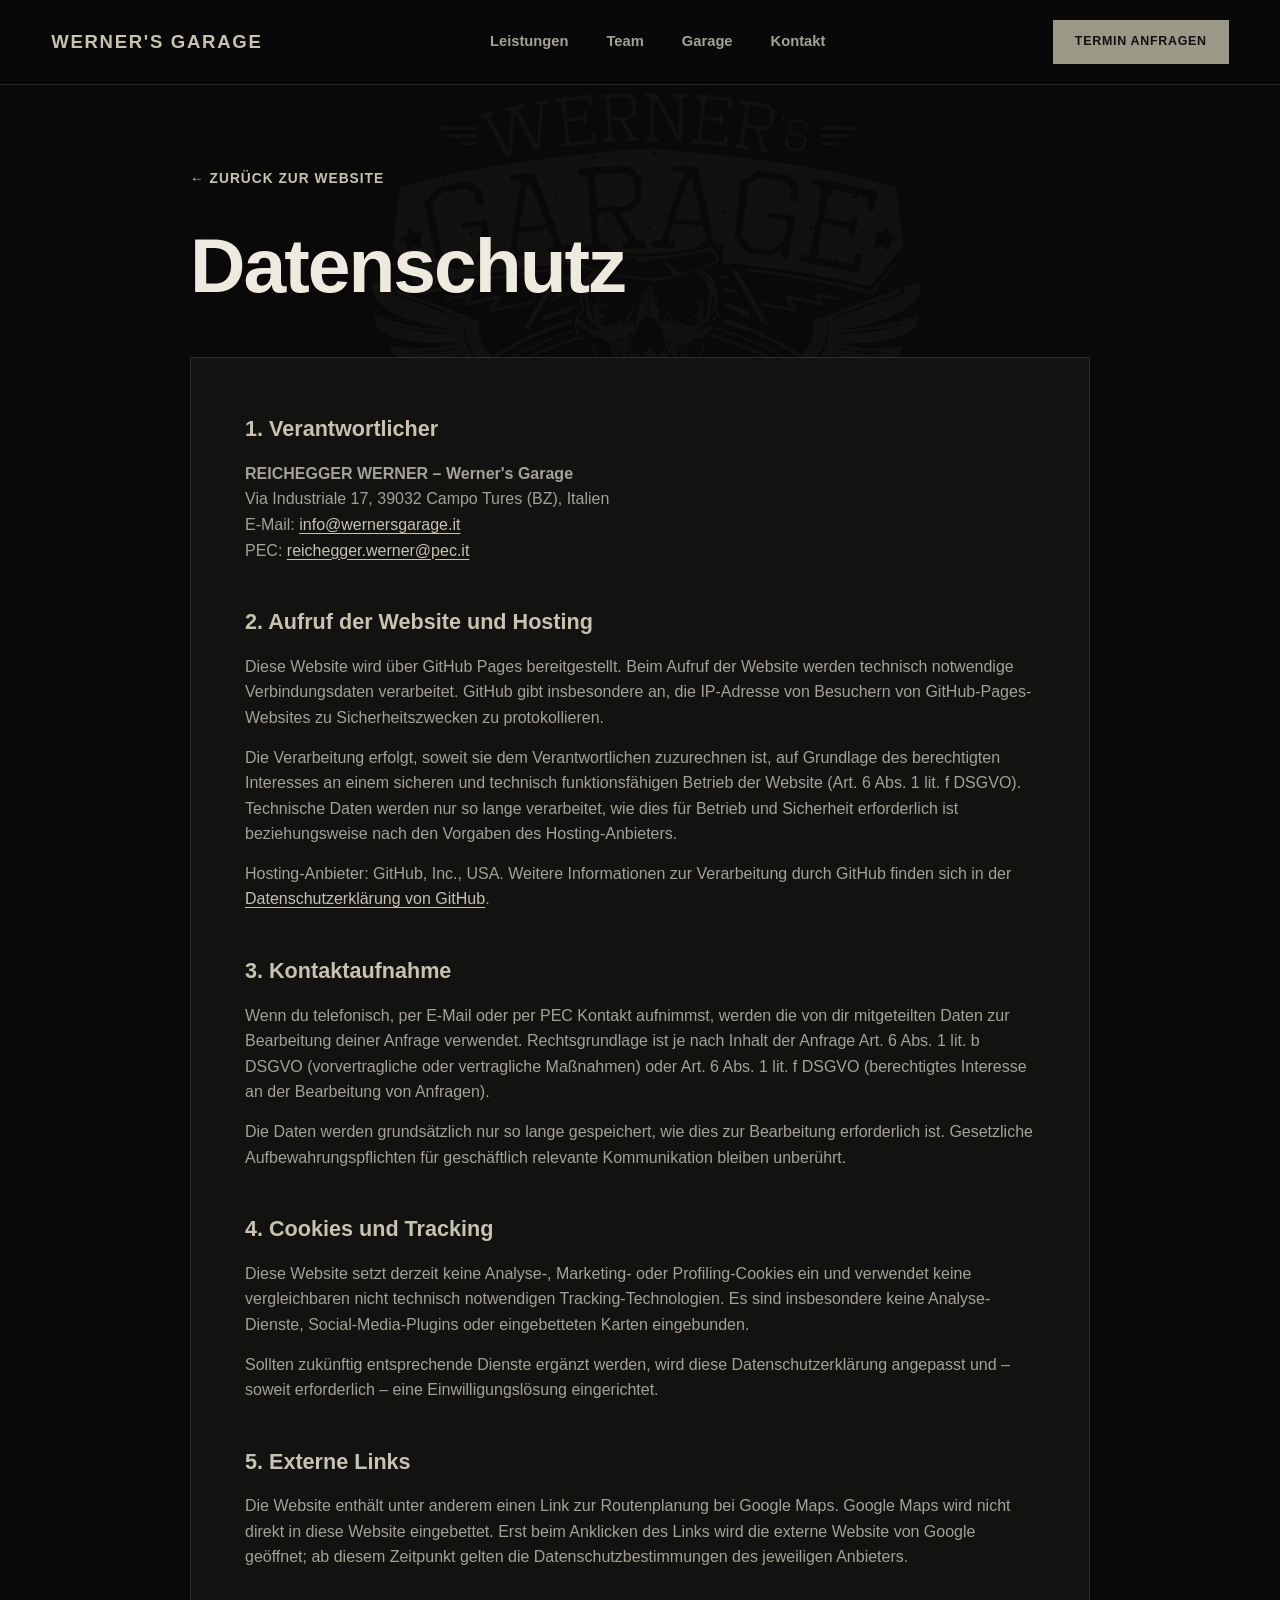
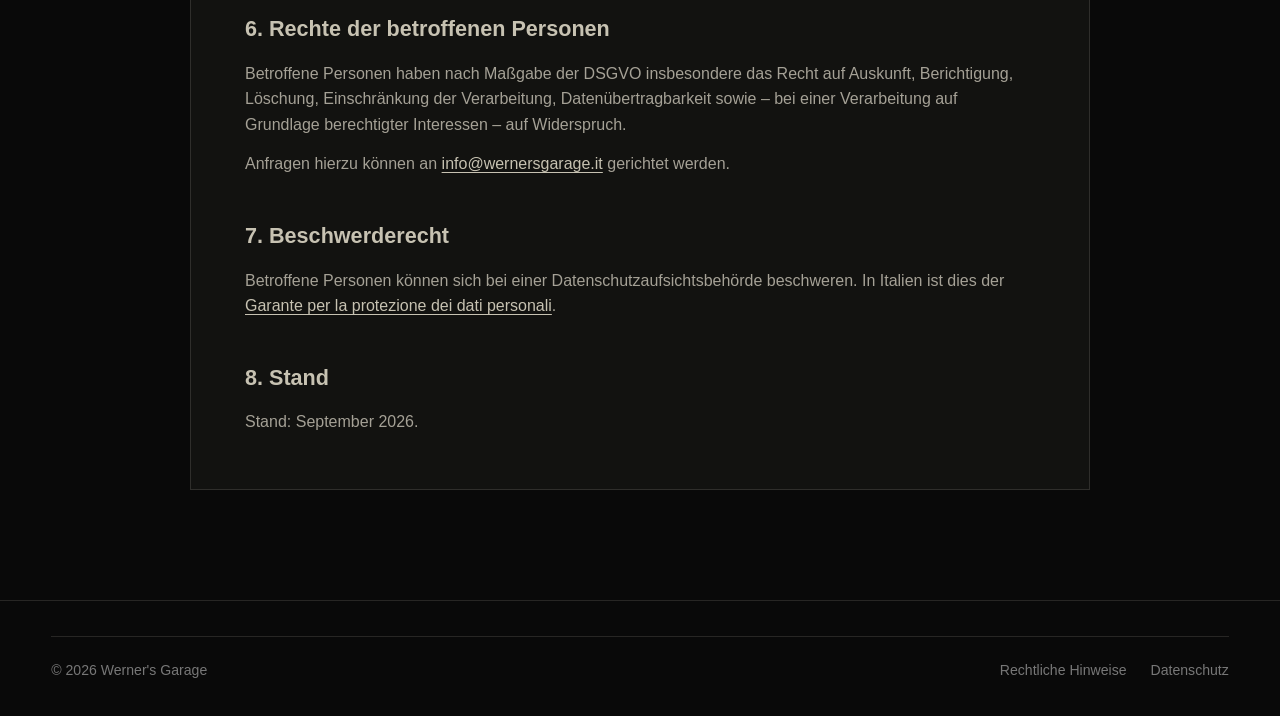
==== datenschutz.html @ ca8c2174 "legal requirements" ====
<!DOCTYPE html>
<html lang="de">
<head>
  <meta charset="UTF-8">
  <meta name="viewport" content="width=device-width, initial-scale=1.0">
  <meta name="robots" content="index,follow">
  <title>Datenschutz | Werner's Garage</title>
  <meta name="description" content="Datenschutzerklärung von Werner's Garage – REICHEGGER WERNER.">
  <link rel="stylesheet" href="style.css">
</head>
<body>
  <header class="header">
    <div class="container nav">
      <a href="index.html" class="logo"><span class="logo-main">WERNER'S GARAGE</span></a>
      <nav class="navigation">
        <a href="index.html#leistungen">Leistungen</a>
        <a href="index.html#team">Team</a>
        <a href="index.html#garage">Garage</a>
        <a href="index.html#kontakt">Kontakt</a>
      </nav>
      <a href="index.html#kontakt" class="button button-small">Termin anfragen</a>
    </div>
  </header>

  <main class="legal-main">
    <div class="container legal-shell">
      <a class="legal-back" href="index.html">← Zurück zur Website</a>
      <h1 class="legal-page-title">Datenschutz</h1>

      <div class="legal-card">
        <h2>1. Verantwortlicher</h2>
        <p><strong>REICHEGGER WERNER – Werner's Garage</strong><br>
        Via Industriale 17, 39032 Campo Tures (BZ), Italien<br>
        E-Mail: <a href="mailto:info@wernersgarage.it">info@wernersgarage.it</a><br>
        PEC: <a href="mailto:reichegger.werner@pec.it">reichegger.werner@pec.it</a></p>

        <h2>2. Aufruf der Website und Hosting</h2>
        <p>Diese Website wird über GitHub Pages bereitgestellt. Beim Aufruf der Website werden technisch notwendige Verbindungsdaten verarbeitet. GitHub gibt insbesondere an, die IP-Adresse von Besuchern von GitHub-Pages-Websites zu Sicherheitszwecken zu protokollieren.</p>
        <p>Die Verarbeitung erfolgt, soweit sie dem Verantwortlichen zuzurechnen ist, auf Grundlage des berechtigten Interesses an einem sicheren und technisch funktionsfähigen Betrieb der Website (Art. 6 Abs. 1 lit. f DSGVO). Technische Daten werden nur so lange verarbeitet, wie dies für Betrieb und Sicherheit erforderlich ist beziehungsweise nach den Vorgaben des Hosting-Anbieters.</p>
        <p>Hosting-Anbieter: GitHub, Inc., USA. Weitere Informationen zur Verarbeitung durch GitHub finden sich in der <a href="https://docs.github.com/en/site-policy/privacy-policies/github-general-privacy-statement" target="_blank" rel="noopener noreferrer">Datenschutzerklärung von GitHub</a>.</p>

        <h2>3. Kontaktaufnahme</h2>
        <p>Wenn du telefonisch, per E-Mail oder per PEC Kontakt aufnimmst, werden die von dir mitgeteilten Daten zur Bearbeitung deiner Anfrage verwendet. Rechtsgrundlage ist je nach Inhalt der Anfrage Art. 6 Abs. 1 lit. b DSGVO (vorvertragliche oder vertragliche Maßnahmen) oder Art. 6 Abs. 1 lit. f DSGVO (berechtigtes Interesse an der Bearbeitung von Anfragen).</p>
        <p>Die Daten werden grundsätzlich nur so lange gespeichert, wie dies zur Bearbeitung erforderlich ist. Gesetzliche Aufbewahrungspflichten für geschäftlich relevante Kommunikation bleiben unberührt.</p>

        <h2>4. Cookies und Tracking</h2>
        <p>Diese Website setzt derzeit keine Analyse-, Marketing- oder Profiling-Cookies ein und verwendet keine vergleichbaren nicht technisch notwendigen Tracking-Technologien. Es sind insbesondere keine Analyse-Dienste, Social-Media-Plugins oder eingebetteten Karten eingebunden.</p>
        <p>Sollten zukünftig entsprechende Dienste ergänzt werden, wird diese Datenschutzerklärung angepasst und – soweit erforderlich – eine Einwilligungslösung eingerichtet.</p>

        <h2>5. Externe Links</h2>
        <p>Die Website enthält unter anderem einen Link zur Routenplanung bei Google Maps. Google Maps wird nicht direkt in diese Website eingebettet. Erst beim Anklicken des Links wird die externe Website von Google geöffnet; ab diesem Zeitpunkt gelten die Datenschutzbestimmungen des jeweiligen Anbieters.</p>

        <h2>6. Rechte der betroffenen Personen</h2>
        <p>Betroffene Personen haben nach Maßgabe der DSGVO insbesondere das Recht auf Auskunft, Berichtigung, Löschung, Einschränkung der Verarbeitung, Datenübertragbarkeit sowie – bei einer Verarbeitung auf Grundlage berechtigter Interessen – auf Widerspruch.</p>
        <p>Anfragen hierzu können an <a href="mailto:info@wernersgarage.it">info@wernersgarage.it</a> gerichtet werden.</p>

        <h2>7. Beschwerderecht</h2>
        <p>Betroffene Personen können sich bei einer Datenschutzaufsichtsbehörde beschweren. In Italien ist dies der <a href="https://www.garanteprivacy.it/" target="_blank" rel="noopener noreferrer">Garante per la protezione dei dati personali</a>.</p>

        <h2>8. Stand</h2>
        <p>Stand: September 2026.</p>
      </div>
    </div>
  </main>

  <footer class="footer">
    <div class="container footer-bottom">
      <p>© 2026 Werner's Garage</p>
      <div class="footer-links">
        <a href="rechtliche-hinweise.html">Rechtliche Hinweise</a>
        <a href="datenschutz.html">Datenschutz</a>
      </div>
    </div>
  </footer>
</body>
</html>
---- style.css ----
/* =========================
   GRUNDLAGEN
========================= */

:root {
  --bg: #090909;
  --bg-soft: #141412;
  --bg-light: #d8d4c8;

  --text: #eeeae0;
  --text-dark: #11110f;
  --muted: #a5a196;

  --accent: #9c9888;
  --accent-light: #c7c2b2;
  --accent-dark: #6f6c61;
  --border: rgba(199, 194, 178, 0.16);

  --container: 1200px;
}

* {
  margin: 0;
  padding: 0;
  box-sizing: border-box;
}

html {
  scroll-behavior: smooth;
}

body {
  font-family: Arial, Helvetica, sans-serif;
  background: var(--bg);
  color: var(--text);
  line-height: 1.6;
  position: relative;
}

/* Dezentes, feststehendes Wasserzeichen im Hintergrund */
body::before {
  content: "";
  position: fixed;
  top: 53%;
  left: 50%;
  width: min(64vw, 820px);
  height: min(88vh, 1100px);
  transform: translate(-50%, -50%);
  background: url("images/watermark.png") center / contain no-repeat;
  opacity: 0.042;
  pointer-events: none;
  z-index: 0;
}

.header,
main,
.footer {
  position: relative;
  z-index: 1;
}

img {
  max-width: 100%;
  display: block;
}

a {
  color: inherit;
  text-decoration: none;
}

.container {
  width: min(92%, var(--container));
  margin: 0 auto;
}


/* =========================
   HEADER
========================= */

.header {
  position: sticky;
  top: 0;
  z-index: 1000;

  background: rgba(9, 9, 9, 0.92);
  backdrop-filter: blur(16px);
  -webkit-backdrop-filter: blur(16px);

  border-bottom: 1px solid var(--border);
}


/* =========================
   NAVIGATION
========================= */

.nav {
  min-height: 84px;

  display: grid;
  grid-template-columns: auto 1fr auto;
  align-items: center;
  gap: 36px;
}

.logo {
  display: inline-flex;
  justify-content: center;
  align-items: center;
  line-height: 1;
  white-space: nowrap;
}

.logo-main {
  color: var(--accent-light);
  font-family: "Arial Black", Arial, Helvetica, sans-serif;
  font-size: 1.16rem;
  font-weight: 900;
  letter-spacing: 1.7px;
  text-transform: uppercase;
}


.logo:hover .logo-main {
  color: var(--text);
}

.navigation {
  justify-self: center;
  display: flex;
  align-items: center;
  gap: 38px;
}

.navigation a {
  position: relative;
  color: var(--muted);
  font-size: 0.92rem;
  font-weight: 600;
  transition: color 0.2s ease;
}

.navigation a::after {
  content: "";
  position: absolute;
  left: 0;
  right: 100%;
  bottom: -9px;
  height: 1px;
  background: var(--accent);
  transition: right 0.2s ease;
}

.navigation a:hover {
  color: var(--accent-light);
}

.navigation a:hover::after {
  right: 0;
}


/* =========================
   BUTTONS
========================= */

.button {
  display: inline-flex;
  align-items: center;
  justify-content: center;

  min-height: 52px;

  padding: 0 26px;

  background: var(--accent);
  color: var(--text-dark);

  font-size: 0.9rem;
  font-weight: 800;

  text-transform: uppercase;
  letter-spacing: 0.7px;

  border: 2px solid var(--accent);

  transition:
    transform 0.2s ease,
    background 0.2s ease,
    color 0.2s ease;
}

.button:hover {
  transform: translateY(-2px);

  background: transparent;
  color: var(--accent);
}

.button-small {
  min-height: 44px;

  padding: 0 20px;

  font-size: 0.78rem;
}

.text-link {
  color: var(--text);

  font-weight: 700;

  border-bottom: 1px solid rgba(255, 255, 255, 0.4);

  transition: 0.2s;
}

.text-link:hover {
  color: var(--accent);
  border-color: var(--accent);
}


/* =========================
   HERO
========================= */

.hero {
  padding: 90px 0 80px;
}

.hero-grid {
  display: grid;

  grid-template-columns: minmax(0, 1.18fr) minmax(300px, 0.82fr);

  gap: clamp(38px, 5vw, 76px);

  align-items: center;
}

.eyebrow {
  color: var(--accent);

  font-size: 0.78rem;
  font-weight: 800;

  letter-spacing: 2px;

  margin-bottom: 22px;
}

.hero h1 {
  font-size: clamp(3.15rem, 5.35vw, 5.75rem);

  line-height: 0.96;

  letter-spacing: -3px;

  font-weight: 900;

  margin-bottom: 34px;
}

.hero h1 span {
  color: var(--accent);
}

.hero-text {
  max-width: 560px;

  color: var(--muted);

  font-size: 1.2rem;

  margin-bottom: 36px;
}

.hero-actions {
  display: flex;
  align-items: center;

  gap: 28px;

  flex-wrap: wrap;
}

.hero-logo {
  min-height: 470px;
  display: flex;
  align-items: center;
  justify-content: center;
  position: relative;
}

.hero-logo::before {
  content: "";
  position: absolute;
  inset: 9% 4%;
  background: radial-gradient(circle at center, rgba(199, 194, 178, 0.08), transparent 68%);
  pointer-events: none;
}

.hero-logo img {
  width: min(100%, 500px);
  height: auto;
  position: relative;
  z-index: 1;
  opacity: 0.92;
  mix-blend-mode: screen;
  filter: contrast(0.98) brightness(0.92);
}


/* =========================
   PLATZHALTER
========================= */

.placeholder {
  position: relative;

  background:
    linear-gradient(
      135deg,
      #222222,
      #191919
    );

  border: 1px solid var(--border);

  overflow: hidden;
}

.placeholder::before {
  content: "";

  position: absolute;

  width: 220px;
  height: 220px;

  border: 1px solid rgba(156, 152, 136, 0.28);

  transform: rotate(45deg);

  right: -80px;
  bottom: -80px;
}

.placeholder span {
  position: absolute;

  left: 24px;
  bottom: 20px;

  color: #777777;

  font-size: 0.8rem;

  letter-spacing: 1.5px;
  text-transform: uppercase;
}


/* =========================
   SERVICE STRIP
========================= */

.service-strip {
  background: var(--accent);
  color: var(--text-dark);
  padding: 22px 0;
}

.strip-content {
  width: min(94%, 1500px);
  margin: 0 auto;
  display: flex;
  align-items: center;
  justify-content: center;
  flex-wrap: wrap;
  row-gap: 8px;
  font-size: clamp(0.9rem, 1.55vw, 1.5rem);
  font-weight: 900;
  letter-spacing: 1.5px;
  text-transform: uppercase;
  text-align: center;
}

.strip-item {
  display: inline-flex;
  align-items: center;
  white-space: nowrap;
}

.strip-item:not(:last-child)::after {
  content: "•";
  margin: 0 clamp(12px, 2.1vw, 24px);
}


/* =========================
   ALLGEMEINE SEKTIONEN
========================= */

.section {
  padding: 120px 0;
}

.section-dark {
  background: rgba(20, 20, 18, 0.94);
}

.section-header {
  max-width: 700px;

  margin-bottom: 70px;
}

.section h2 {
  font-size: clamp(2.7rem, 5vw, 5rem);

  line-height: 1;

  letter-spacing: -2px;

  font-weight: 900;
}


/* =========================
   LEISTUNGEN
========================= */

.services-grid {
  display: grid;

  grid-template-columns: repeat(3, 1fr);

  border-top: 1px solid var(--border);
  border-left: 1px solid var(--border);
}

.service {
  min-height: 220px;

  padding: 38px;

  border-right: 1px solid var(--border);
  border-bottom: 1px solid var(--border);

  transition:
    background 0.25s ease,
    transform 0.25s ease;
}

.service:hover {
  background: #1a1916;
}


.service h3 {
  font-size: 1.5rem;

  margin-bottom: 14px;
}

.service p {
  color: var(--muted);

  max-width: 310px;
}


/* =========================
   TEAM
========================= */

.team-section {
  overflow: hidden;
}

.team-header {
  margin-bottom: 42px;
}

.team-banner {
  width: 100%;
  margin: 0;
  overflow: hidden;
  border: 1px solid var(--border);
  background: #0d0d0d;
}

.team-banner img {
  display: block;
  width: 100%;
  height: auto;
}


/* =========================
   GALERIE
========================= */

.garage-section {
  overflow: hidden;
}

.gallery {
  columns: 3 320px;
  column-gap: 18px;
}

.gallery-item {
  position: relative;
  margin: 0 0 18px;
  break-inside: avoid;
  overflow: hidden;
  background: var(--bg-soft);
  border: 1px solid var(--border);
}

.gallery-item img {
  width: 100%;
  height: auto;
  display: block;
  transition: transform 0.55s ease, filter 0.35s ease;
}

.gallery-item::after {
  content: "";
  position: absolute;
  inset: 0;
  pointer-events: none;
  box-shadow: inset 0 0 0 1px rgba(255, 255, 255, 0.025);
}

.gallery-item:hover img {
  transform: scale(1.025);
  filter: contrast(1.02);
}


/* =========================
   KONTAKT
========================= */

.contact-section {
  background: rgba(216, 212, 200, 0.97);

  color: var(--text-dark);
}

.contact-section .eyebrow {
  color: var(--accent-dark);
}

.contact-grid {
  display: grid;

  grid-template-columns: 1fr 0.7fr;

  gap: 100px;

  align-items: start;
}

.contact-intro {
  font-size: 1.25rem;

  margin-top: 30px;

  color: #4f4d46;
}

.contact-card {
  background: #e7e3d9;

  padding: 45px;

  box-shadow:
    0 20px 60px rgba(0, 0, 0, 0.08);
}

.contact-card h3 {
  font-size: 1.8rem;

  margin-bottom: 28px;
}

.contact-card p {
  margin-bottom: 22px;

  color: #4f4d46;
}

.contact-link {
  color: var(--text-dark);
  border-bottom: 1px solid rgba(17, 17, 15, 0.28);
  transition: color 0.2s ease, border-color 0.2s ease;
}

.contact-link:hover {
  color: var(--accent-dark);
  border-color: var(--accent-dark);
}

.contact-card .button {
  margin-top: 12px;
}


.contact-actions {
  display: flex;
  gap: 12px;
  flex-wrap: wrap;
  margin-top: 12px;
}

.button-outline {
  background: transparent;
  color: var(--text-dark);
  border-color: var(--text-dark);
}

.button-outline:hover {
  background: var(--text-dark);
  color: var(--accent-light);
  border-color: var(--text-dark);
}


/* =========================
   FOOTER
========================= */

.footer {
  border-top: 1px solid var(--border);

  padding: 35px 0;

  color: #777777;

  font-size: 0.88rem;
}

.footer-inner {
  display: flex;

  justify-content: space-between;

  gap: 30px;
}

.footer-inner div {
  display: flex;

  gap: 24px;
}

.footer a:hover {
  color: var(--accent);
}


/* =========================
   TABLET
========================= */

@media (max-width: 900px) {

  .nav {
    grid-template-columns: 1fr auto;
  }

  .navigation {
    display: none;
  }

  .hero {
    padding-top: 60px;
  }

  .hero-grid {
    grid-template-columns: 1fr;
  }

  .hero-logo {
    min-height: 400px;
  }

  .hero-logo img {
    width: min(78vw, 430px);
  }

  .services-grid {
    grid-template-columns: repeat(2, 1fr);
  }

  .gallery {
    columns: 2 280px;
  }

  .contact-grid {
    grid-template-columns: 1fr;

    gap: 60px;
  }

  .service-strip {
    padding: 18px 0;
  }

  .strip-content {
    width: min(94%, 760px);
    font-size: 0.92rem;
    letter-spacing: 1.2px;
    row-gap: 7px;
  }

  .strip-item:not(:last-child)::after {
    margin: 0 14px;
  }

}


/* =========================
   MOBILE
========================= */

@media (max-width: 600px) {

  body::before {
    width: 92vw;
    height: 78vh;
    opacity: 0.05;
  }

  .container {
    width: min(90%, var(--container));
  }

  .nav {
    min-height: 76px;
    gap: 18px;
  }

  .logo-main {
    font-size: 1.05rem;
    letter-spacing: 1.1px;
  }


  .header .button-small {
    display: none;
  }

  .hero {
    padding:
      55px 0
      60px;
  }

  .hero h1 {
    letter-spacing: -2px;
  }

  .hero-text {
    font-size: 1.05rem;
  }

  .hero-logo {
    min-height: 310px;
  }

  .hero-logo img {
    width: min(82vw, 360px);
  }

  .service-strip {
    padding: 16px 0;
  }

  .strip-content {
    width: min(92%, 430px);
    display: grid;
    grid-template-columns: repeat(2, minmax(0, 1fr));
    gap: 8px 16px;
    font-size: 0.82rem;
    letter-spacing: 1px;
  }

  .strip-item {
    justify-content: center;
  }

  .strip-item:not(:last-child)::after {
    display: none;
  }

  .section {
    padding: 85px 0;
  }

  .section-header {
    margin-bottom: 45px;
  }

  .services-grid {
    grid-template-columns: 1fr;
  }

  .service {
    min-height: auto;

    padding: 30px;
  }

  .team-header {
    margin-bottom: 28px;
  }

  .gallery {
    columns: 1;
    column-gap: 0;
  }

  .gallery-item {
    margin-bottom: 14px;
  }

  .contact-card {
    padding: 30px;
  }

  .footer-inner {
    flex-direction: column;
  }

}
/* =========================
   FOOTER / RECHTLICHES
========================= */
.footer-content {
  display: grid;
  gap: 26px;
}

.footer-business {
  display: flex;
  flex-wrap: wrap;
  gap: 7px 20px;
  color: #8e8a80;
  line-height: 1.55;
}

.footer-business strong {
  width: 100%;
  color: var(--accent-light);
  font-size: 0.9rem;
  letter-spacing: 0.4px;
}

.footer-business a,
.footer-links a {
  transition: color 0.2s ease;
}

.footer-bottom {
  display: flex;
  align-items: center;
  justify-content: space-between;
  gap: 24px;
  padding-top: 22px;
  border-top: 1px solid var(--border);
}

.footer-links {
  display: flex;
  gap: 24px;
}

.legal-main {
  min-height: calc(100vh - 180px);
  padding: 80px 0 110px;
}

.legal-shell {
  max-width: 900px;
}

.legal-back {
  display: inline-block;
  margin-bottom: 38px;
  color: var(--accent-light);
  font-size: 0.86rem;
  font-weight: 800;
  letter-spacing: 1px;
  text-transform: uppercase;
}

.legal-page-title {
  font-size: clamp(2.7rem, 6vw, 5.8rem);
  line-height: 0.98;
  letter-spacing: -2px;
  margin-bottom: 54px;
}

.legal-card {
  background: rgba(20, 20, 18, 0.86);
  border: 1px solid var(--border);
  padding: clamp(28px, 5vw, 54px);
}

.legal-card h2 {
  margin-top: 42px;
  margin-bottom: 14px;
  font-size: 1.35rem;
  color: var(--accent-light);
}

.legal-card h2:first-child {
  margin-top: 0;
}

.legal-card p,
.legal-card li {
  color: var(--muted);
}

.legal-card p + p {
  margin-top: 14px;
}

.legal-card ul {
  margin: 12px 0 0 20px;
}

.legal-card a {
  color: var(--accent-light);
  text-decoration: underline;
  text-underline-offset: 3px;
}

.legal-meta {
  display: grid;
  grid-template-columns: 180px 1fr;
  gap: 8px 22px;
}

.legal-meta dt {
  color: var(--accent);
  font-weight: 700;
}

.legal-meta dd {
  color: var(--text);
}

@media (max-width: 600px) {
  .footer-business {
    flex-direction: column;
    gap: 5px;
  }

  .footer-bottom {
    align-items: flex-start;
    flex-direction: column;
  }

  .footer-links {
    flex-direction: column;
    gap: 8px;
  }

  .legal-main {
    padding: 55px 0 80px;
  }

  .legal-page-title {
    margin-bottom: 36px;
  }

  .legal-meta {
    grid-template-columns: 1fr;
    gap: 3px;
  }

  .legal-meta dd {
    margin-bottom: 12px;
  }
}
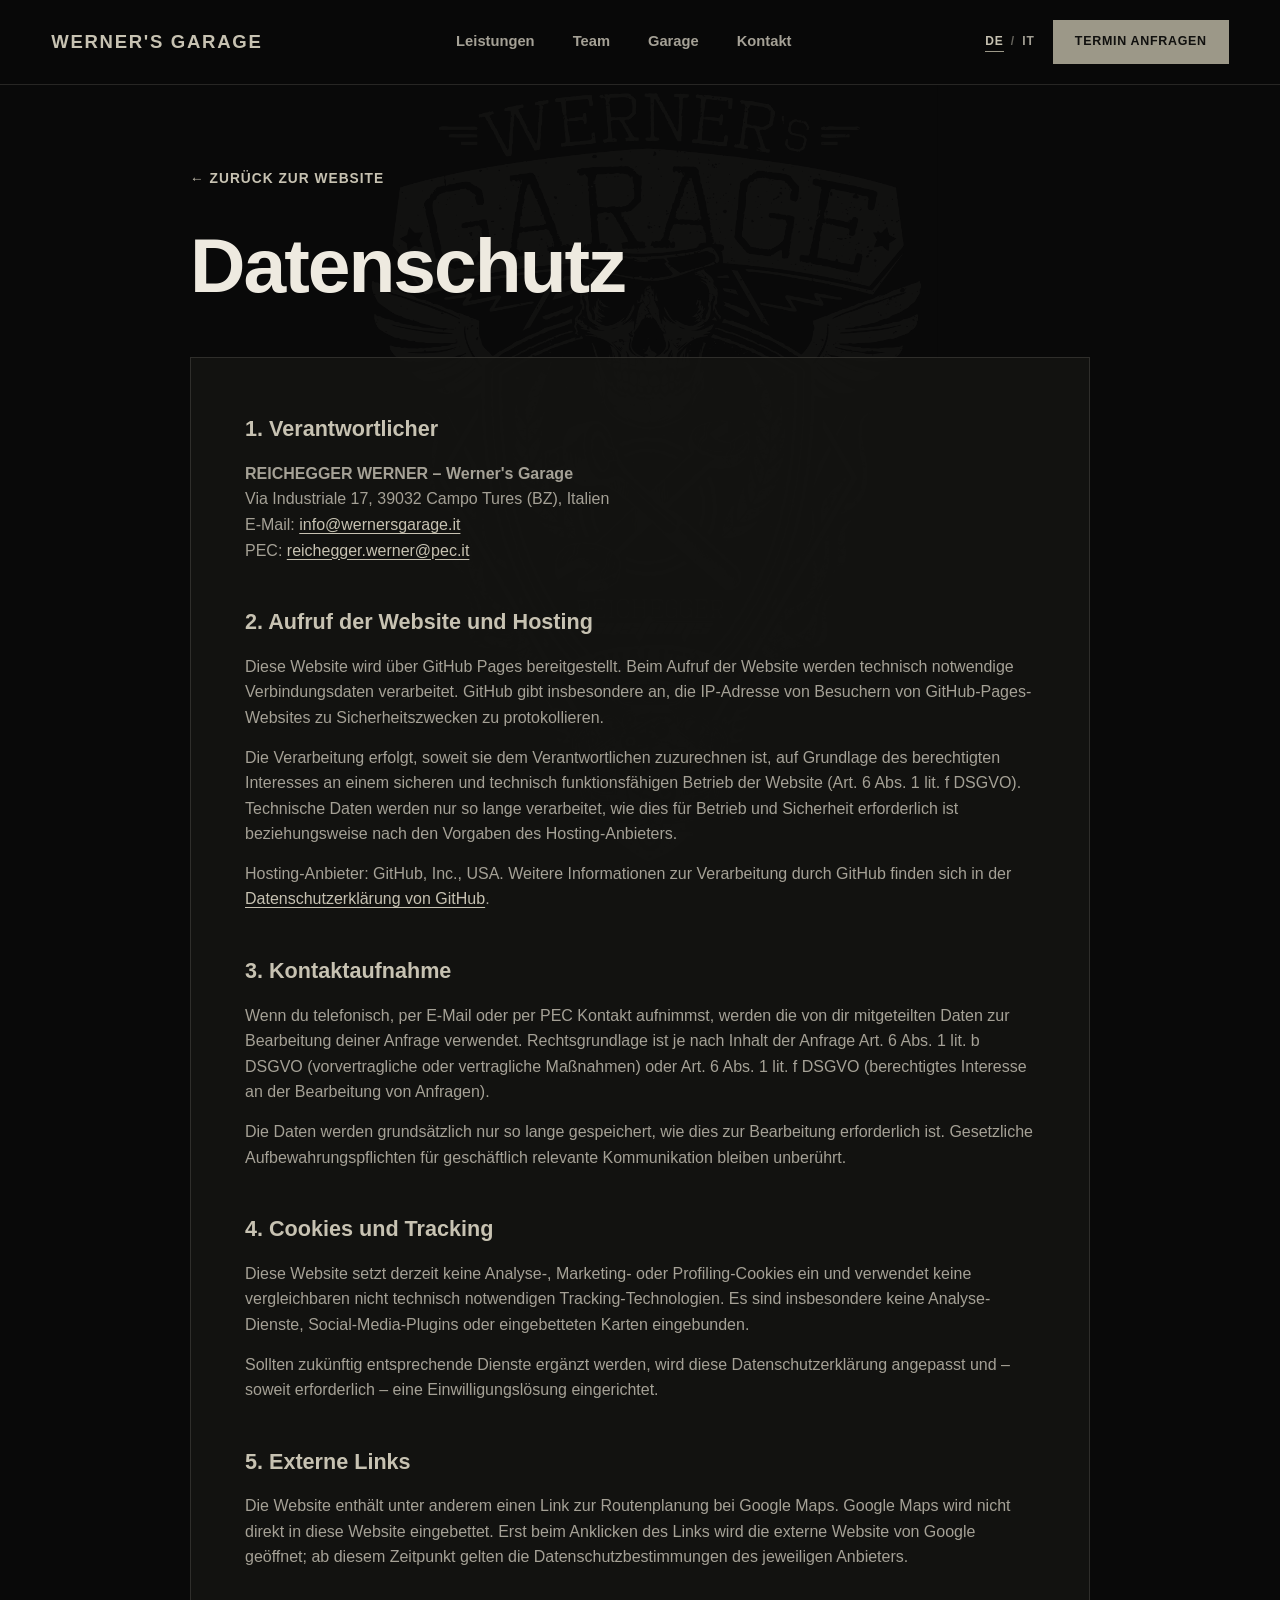
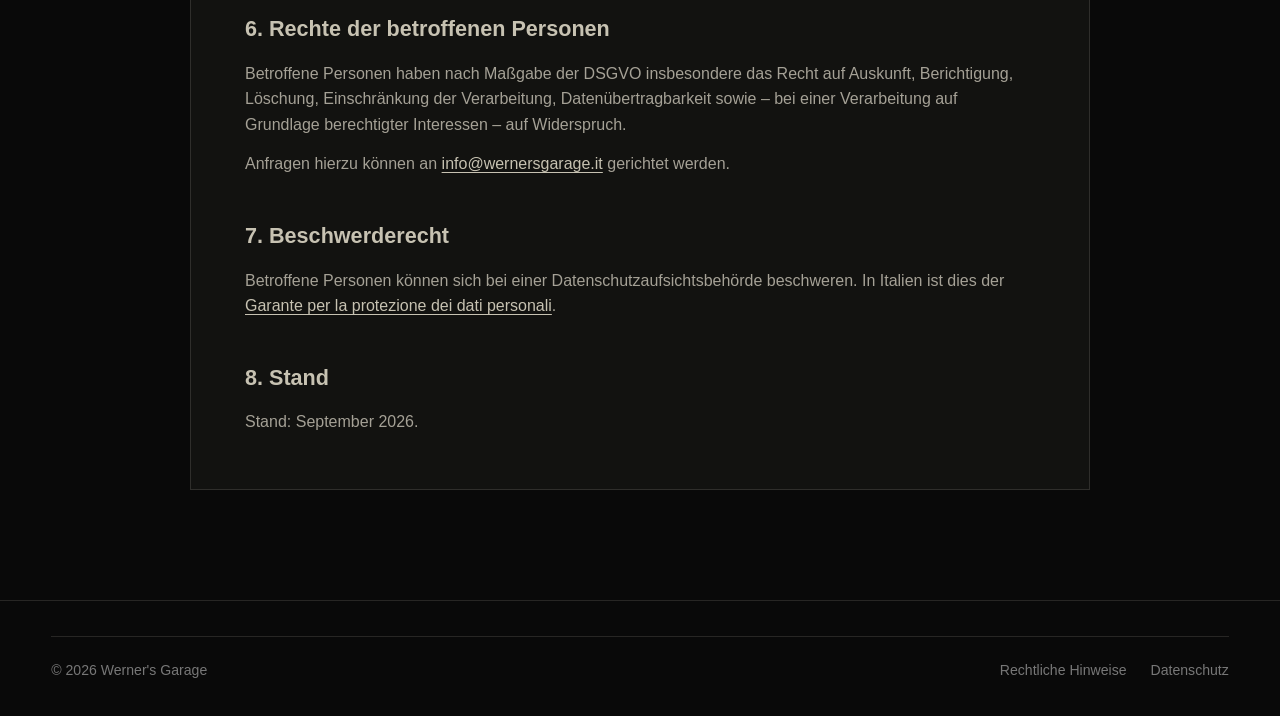
==== commit 83a64ad1: "bilingual" ====
--- a/datenschutz.html
+++ b/datenschutz.html
@@ -6,6 +6,8 @@
   <meta name="robots" content="index,follow">
   <title>Datenschutz | Werner's Garage</title>
   <meta name="description" content="Datenschutzerklärung von Werner's Garage – REICHEGGER WERNER.">
+  <link rel="alternate" hreflang="de" href="datenschutz.html">
+  <link rel="alternate" hreflang="it" href="privacy.html">
   <link rel="stylesheet" href="style.css">
 </head>
 <body>
@@ -18,7 +20,14 @@
         <a href="index.html#garage">Garage</a>
         <a href="index.html#kontakt">Kontakt</a>
       </nav>
-      <a href="index.html#kontakt" class="button button-small">Termin anfragen</a>
+      <div class="nav-actions">
+        <div class="language-switch" aria-label="Sprache">
+          <a href="datenschutz.html" class="active" lang="de" aria-current="page">DE</a>
+          <span aria-hidden="true">/</span>
+          <a href="privacy.html" lang="it">IT</a>
+        </div>
+        <a href="index.html#kontakt" class="button button-small">Termin anfragen</a>
+      </div>
     </div>
   </header>
 
--- a/style.css
+++ b/style.css
@@ -162,6 +162,39 @@
 }
 
 
+
+.nav-actions {
+  display: flex;
+  align-items: center;
+  justify-content: flex-end;
+  gap: 18px;
+}
+
+.language-switch {
+  display: inline-flex;
+  align-items: center;
+  gap: 7px;
+  color: #66645d;
+  font-size: 0.75rem;
+  font-weight: 800;
+  letter-spacing: 1px;
+}
+
+.language-switch a {
+  color: var(--muted);
+  transition: color 0.2s ease;
+}
+
+.language-switch a:hover,
+.language-switch a.active {
+  color: var(--accent-light);
+}
+
+.language-switch a.active {
+  border-bottom: 1px solid var(--accent);
+}
+
+
 /* =========================
    BUTTONS
 ========================= */
@@ -676,6 +709,10 @@
     grid-template-columns: 1fr auto;
   }
 
+  .nav-actions {
+    gap: 12px;
+  }
+
   .navigation {
     display: none;
   }
@@ -757,6 +794,15 @@
 
   .header .button-small {
     display: none;
+  }
+
+  .nav-actions {
+    gap: 0;
+  }
+
+  .language-switch {
+    font-size: 0.72rem;
+    gap: 6px;
   }
 
   .hero {
